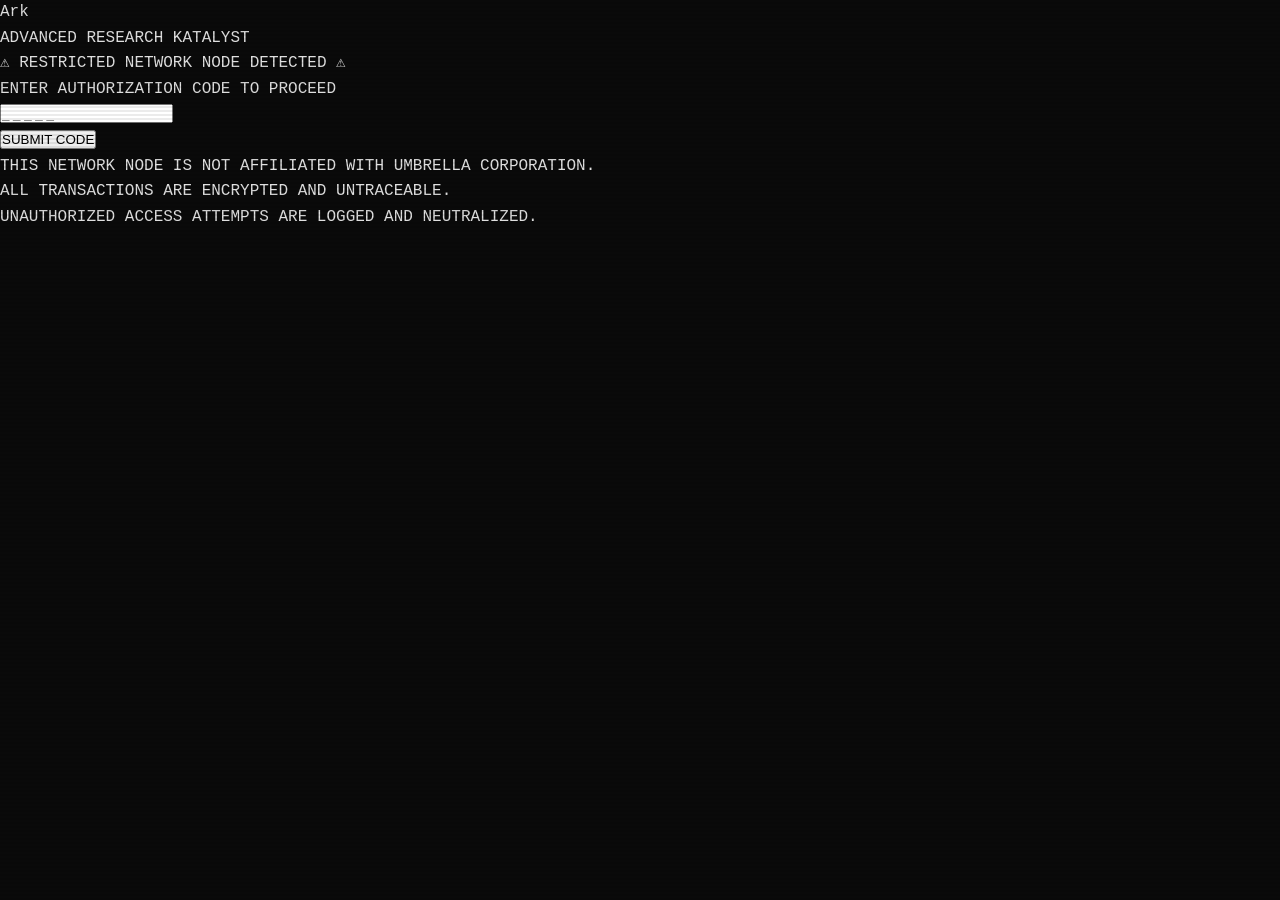
==== ark-lab.html @ cd8a6243 "added the frame of the access gate page." ====
<!DOCTYPE html>
<html lang="en">
  <head>
    <meta charset="UTF-8">
    <meta name="viewport" content="width=device-width, initial-scale=1.0">
    <title>ARK Laboratory | Restricted Access</title>
    <link rel="stylesheet" href="style.css">
  </head>
  <body>
    
    <!-- Screen Styling -->
    <div class="scanlines"></div>
    <div class="glitch-overlay"></div> 


    <div class="ark-gate" id="artGate">
      <div class="ark-gate-content">

        <!-- Ark Logo -->
        <div class="ark-logo">
          <p class="ark-logo-text">Ark</p>
          <p class="ark-logo-sub">ADVANCED RESEARCH KATALYST</p>
        </div>

        <!-- Warning -->
        <div class="ark-warning">
          ⚠ RESTRICTED NETWORK NODE DETECTED ⚠
        </div>

        <!-- Instruction -->
        <p class="ark-instruction">ENTER AUTHORIZATION CODE TO PROCEED</p>

        <!-- Input -->
        <div class="ark-input-container">
          <input 
            type="password"
            id="arkInput"
            class="ark-input"
            maxlength="10"
            placeholder="_ _ _ _ _"
            autocomplete="off">
        </div>

        <!-- Submit Button -->
        <button class="ark-submit-btn" id="arkSubmit">SUBMIT CODE</button>

        <!-- Feedback Message -->
        <div class="ark-feedback" id="arkFeedback"></div>

        <!-- Disclaimer -->
        <p class="ark-disclaimer">
          THIS NETWORK NODE IS NOT AFFILIATED WITH UMBRELLA CORPORATION.<br>
          ALL TRANSACTIONS ARE ENCRYPTED AND UNTRACEABLE. <br>
          UNAUTHORIZED ACCESS ATTEMPTS ARE LOGGED AND NEUTRALIZED.
        </p>
      </div>
    </div>
  </body>
</html>
---- style.css ----
/* =====================
   GLOBAL STYLES
===================== */

* {
  margin: 0;
  padding: 0;
  box-sizing: border-box;
}

body {
  background-color: #0a0a0a;
  color: #e0e0e0;
  font-family: 'Courier New', Courier, monospace;
  line-height: 1.6;
}

h1, h2, h3 {
  letter-spacing: 0.1em;
  text-transform: uppercase;
}

a {
  text-decoration: none;
  color: inherit;
}

img {
  max-width: 100%;
  display: block;
}

/* =====================
   NAVBAR
===================== */

.navbar {
  display: flex;
  align-items: center;
  justify-content: space-between;
  padding: 15px 40px;
  background-color: #111111;
  border-bottom: 2px solid #cc0000;
  position: sticky;
  top: 0;
  z-index: 100;
}

.nav-logo {
  width: 50px;
  height: 50px;
  object-fit: contain;
  cursor: pointer;
  transition: filter 0.3s ease;
}

.nav-logo:hover {
  filter: drop-shadow(0 0 10px #cc0000);
}

.nav-links {
  list-style: none;
  display: flex;
  gap: 40px;
}

.nav-links a {
  color: #e0e0e0;
  font-size: 0.85rem;
  letter-spacing: 0.15em;
  text-transform: uppercase;
  transition: color 0.3s ease;
}

.nav-links a:hover {
  color: #cc0000;
}

/* =====================
   LANDING PAGE
===================== */

.landing {
  display: flex;
  flex-direction: column;
  align-items: center;
  justify-content: center;
  min-height: calc(100vh - 82px);
  text-align: center;
  padding: 40px 20px;
  background-color: #0a0a0a;
}

.logo-container img {
  width: 150px;
  height: 150px;
  object-fit: contain;
  margin-bottom: 30px;
  filter: drop-shadow(0 0 20px #cc0000);
}

.company-title {
  font-size: 3rem;
  color: #ffffff;
  letter-spacing: 0.3rem;
  margin-bottom: 10px;
}

.company-subtitle {
  font-size: 0.9rem;
  color: #888888;
  letter-spacing: 0.3rem;
  margin-bottom: 40px;
  text-transform: uppercase;
}

.warning-badge {
  border: 1px solid #cc0000;
  color: #cc0000;
  padding: 10px 30px;
  font-size: 0.8rem;
  letter-spacing: 0.2rem;
  margin-bottom: 40px;
  animation: flicker 3s infinite;
}

.enter-btn {
  background-color: #cc0000;
  color: #ffffff;
  border: none;
  padding: 15px 50px;
  font-family: 'Courier New', Courier, monospace;
  font-size: 1rem;
  letter-spacing: 0.2rem;
  cursor: pointer;
  transition: background-color 0.3s ease, box-shadow 0.3s ease;
}

.enter-btn:hover {
  background-color: #aa0000;
  box-shadow: 0 0 20px #cc0000;
}

@keyframes flicker {
  0%   { opacity: 1; }
  5%   { opacity: 0.5; }
  6%   { opacity: 1; }
  20%  { opacity: 1; }
  21%  { opacity: 0.2; }
  22%  { opacity: 1; }
  40%  { opacity: 1; }
  41%  { opacity: 0.6; }
  43%  { opacity: 0; }
  44%  { opacity: 1; }
  70%  { opacity: 1; }
  71%  { opacity: 0.15; }
  72%  { opacity: 1; }
  90%  { opacity: 1; }
  91%  { opacity: 0; }
  92%  { opacity: 0.5; }
  93%  { opacity: 0; }
  94%  { opacity: 1; }
  100% { opacity: 1; }
}

/* =====================
   PAGE HEADER
===================== */

.page-header {
  text-align: center;
  padding: 50px 20px 30px;
  border-bottom: 1px solid #222222;
  margin-bottom: 50px;
}

.page-header h1 {
  font-size: 2.5rem;
  color: #ffffff;
  letter-spacing: 0.3em;
  margin-bottom: 50px;
}

.page-header p {
  color: #cc0000;
  font-size: 0.8rem;
  letter-spacing: 0.2em;
}

/* =====================
   CREATURE GRID
===================== */

.creature-grid {
  display: grid;
  grid-template-columns: repeat(auto-fill, minmax(280px, 1fr));
  gap: 30px;
  padding: 0 60px 60px;
  max-width: 1400px;
  margin: 0 auto;
}

.creature-card {
  background-color: #111111;
  border: 1px solid #222222;
  transition: border-color 0.3s ease, 
              transform 0.3s ease,
              box-shadow 0.3s ease;
  overflow: hidden;
}

.creature-card:hover {
  border-color: #cc0000;
  transform: translateY(-8px);
  box-shadow: 0 5px 10px rgba(204, 0, 0, 0.3),
              0 10px 20px rgba(0, 0, 0, 0.8);
  animation: float 1s ease-in-out infinite;
}

.creature-card img {
  width: 100%;
  height: 250px;
  object-fit: cover;
  filter: grayscale(30%);
  transition: filter 0.3s ease;
}

.creature-card:hover img {
  filter: grayscale(0%);
}

.card-info {
  padding: 20px;
  border-top: 1px solid #222222;
}

.card-info h2 {
  font-size: 1.2rem;
  color: #ffffff;
  letter-spacing: 0.1em;
  margin-bottom: 15px;
}

.card-info .virus-origin {
  font-size: 0.8rem;
  color: #888888;
  letter-spacing: 0.1em;
  margin-bottom: 15px;
}

.threat-level {
  font-size: 0.8rem;
  color: #888888;
  letter-spacing: 0.1em;
  margin-bottom: 15px;
}

/* =====================
   FLOAT ANIMATION
===================== */

@keyframes float {
  0%   { transform: translateY(0px); }
  50%  { transform: translateY(-8px); }
  100% { transform: translateY(0px); }
}

/* =====================
   THREAT LEVEL COLORS
===================== */

.low {
  color: #00cc44;
  font-weight: bold;
}

.moderate {
  color: #ccaa00;
  font-weight: bold;
}

.high {
  color: #cc6600;
  font-weight: bold;
}

.critical {
  color: #cc0000;
  font-weight: bold;
  animation: flicker 3s infinite;
}

/* =====================
   VIEW FILE BUTTON
===================== */

.view-file-btn {
  display: inline-block;
  background-color: transparent;
  border: 1px solid #cc0000;
  color: #cc0000;
  padding: 8px 20px;
  font-family: 'Courier New', Courier, monospace;
  font-size: 0.75rem;
  letter-spacing: 0.15em;
  text-transform: uppercase;
  transition: background-color 0.3s ease, color 0.3s ease;
}

.view-file-btn:hover {
  background-color: #cc0000;
  color: #ffffff;
}

/* =====================
   FILE HEADER
===================== */

.file-header {
  text-align: center;
  padding: 50px 20px 30px;
  border-bottom: 1px solid #222222;
  margin-bottom: 50px;
}

.file-label {
  color: #cc0000;
  font-size: 0.75rem;
  letter-spacing: 0.3em;
  margin-bottom: 15px;
}

.creature-name {
  font-size: 3.5rem;
  color: #ffffff;
  letter-spacing: 0.4em;
  margin-bottom: 15px;
}

.file-id {
  color: #888888;
  font-size: 0.8rem;
  letter-spacing: 0.2em;
}

/* =====================
   FILE CONTENT
===================== */

.file-content {
  display: flex;
  gap: 60px;
  padding: 0 80px 80px;
  max-width: 1400px;
  margin: 0 auto;
}

.file-image {
  flex: 1;
  display: flex;
  flex-direction: column;
  align-items: center;
}

.file-image img {
  width: 100%;
  max-width: 450px;
  border: 1px solid #222222;
  filter: grayscale(30%);
}

.image-caption {
  margin-top: 15px;
  font-size: 0.75rem;
  color: #888888;
  letter-spacing: 0.2em;
  text-align: center;
}

.file-data {
  flex: 2;
  display: flex;
  flex-direction: column;
  gap: 25px;
}

.data-block {
  border-left: 2px solid #cc0000;
  padding-left: 20px;
  color: #cccccc;
}

.data-block h3 {
  font-size: 0.75rem;
  color: #cc0000;
  letter-spacing: 0.25em;
  margin-bottom: 8px;
}

.data-block p {
  font-size: 0.9rem;
  line-height: 1.8;
}

/* =====================
   BACK BUTTON
===================== */

.back-btn-container {
  text-align: center;
  padding: 20px 0 60px;
}

.back-btn {
  display: inline-block;
  border: 1px solid #444444;
  color: #888888;
  padding: 10px 30px;
  font-family: 'Courier New', Courier, monospace;
  font-size: 0.8rem;
  letter-spacing: 0.2em;
  text-transform: uppercase;
  transition: border-color 0.3s ease, color 0.3s ease;
}

.back-btn:hover {
  border-color: #cc0000;
  color: #cc0000;
}

.virus-list {
  display: flex;
  flex-direction: column;
  gap: 40px;
  padding: 0 80px 80px;
  max-width: 1400px;
  margin: 0 auto;
  color: #cccccc;
}

.virus-entry {
  border: 1px solid #222222;
  background-color: #111111;
  transition: border-color 0.3s ease, box-shadow 0.3s ease;
}

.virus-entry:hover {
  border-color: #cc0000;
  box-shadow: 0 0 30px rgba(204, 0, 0, 0.15);
}

.virus-header {
  display: flex;
  align-items: center;
  justify-content: space-between;
  padding: 20px 30px;
  border-bottom: 1px solid #222222;
  background-color: #0f0f0f;
}

.virus-name {
  font-size: 1.5rem;
  color: #ffffff;
  letter-spacing: 0.3em;
}

.virus-id {
  font-size: 0.75rem;
  color: #cc0000;
  letter-spacing: 0.2em;
}

.virus-details {
  display: grid;
  grid-template-columns: repeat(auto-fill, minmax(220px, 1fr));
  gap: 0;
  padding: 0;
}

.virus-stat {
  padding: 25px 30px;
  border-right: 1px solid #222222;
}

.virus-stat:last-child {
  grid-column: span 2;
  border-right: none;
  border-bottom: none;
}

.virus-stat h3 {
  font-size: 0.7rem;
  color: #cc0000;
  letter-spacing: 0.25em;
  margin-bottom: 10px;
}

.virus-stat p {
  font-size: 0.85rem;
  line-height: 1.8;
}

/* =====================
   FILE PAGE LOAD ANIMATION
===================== */

.file-header,
.file-image,
.data-block,
.back-btn-container {
  opacity: 0;
  transform: translateY(20px);
  animation: fadeInUp 0.5s ease forwards;
}

@keyframes fadeInUp {
  0%   { opacity: 0; transform: translateY(20px); }
  100% { opacity: 1; transform: translateY(0px); }
}

/* Stagger each element */
.file-header          { animation-delay: 0.1s; }
.file-image           { animation-delay: 0.3s; }
.data-block:nth-child(1) { animation-delay: 0.5s; }
.data-block:nth-child(2) { animation-delay: 0.7s; }
.data-block:nth-child(3) { animation-delay: 0.9s; }
.data-block:nth-child(4) { animation-delay: 1.1s; }
.data-block:nth-child(5) { animation-delay: 1.3s; }
.data-block:nth-child(6) { animation-delay: 1.5s; }
.back-btn-container   { animation-delay: 1.7s; }

/* =====================
   SCANLINE EFFECT
===================== */

.scanlines {
  position: fixed;
  top: 0;
  left: 0;
  width: 100%;
  height: 100%;
  background: repeating-linear-gradient(
    to bottom,
    transparent 0px,
    transparent 2px,
    rgba(0, 0, 0, 0.08) 2px,
    rgba(0, 0, 0, 0.08) 4px
  );
  pointer-events: none;
  z-index: 9999;
}

/* =====================
   ACTIVE NAV LINK
===================== */

.nav-links a.active {
  color: #cc0000;
  border-bottom: 1px solid #cc0000;
  padding-bottom: 3px;
}

/* =====================
   FOOTER
===================== */

.footer {
  display: flex;
  align-items: center;
  justify-content: space-between;
  padding: 30px 60px;
  border-top: 2px solid #cc0000;
  background-color: #111111;
  margin-top: 60px;
  gap: 20px;
}

.footer-logo {
  display: flex;
  align-items: center;
  gap: 15px;
}

.footer-logo img {
  width: 35px;
  height: 35px;
  object-fit: contain;
  filter: drop-shadow(0 0 8px #cc0000);
}

.footer-logo span {
  font-size: 0.75rem;
  color: #888888;
  letter-spacing: 0.2em;
}

.footer-middle {
  text-align: center;
  flex: 1;
  padding: 0 40px;
}

.footer-classified {
  color: #cc0000;
  font-size: 0.75rem;
  letter-spacing: 0.2em;
  margin-bottom: 8px;
  animation: flicker 3s infinite;
}

.footer-sub {
  color: #444444;
  font-size: 0.65rem;
  letter-spacing: 0.1em;
  line-height: 1.6;
}

.footer-copy {
  text-align: right;
}

.footer-copy p {
  color: #444444;
  font-size: 0.7rem;
  letter-spacing: 0.15em;
  line-height: 1.8;
}

/* =====================
   SCROLLBAR
===================== */

::-webkit-scrollbar {
  width: 8px;
}

::-webkit-scrollbar-track {
  background-color: #0a0a0a;
}

::-webkit-scrollbar-thumb {
  background-color: #cc0000;
  border-radius: 0px;
}

::-webkit-scrollbar-thumb:hover {
  background-color: #aa0000;
}

/* =====================
   GLITCH TRANSITION
===================== */

.glitch-overlay {
  position: fixed;
  top: 0;
  left: 0;
  width: 100%;
  height: 100%;
  opacity: 0;
  pointer-events: none;
  z-index: 99998;
  background-image: 
    repeating-linear-gradient(
      0deg,
      rgba(0, 0, 0, 0.3) 0px,
      rgba(0, 0, 0, 0.3) 1px,
      transparent 1px,
      transparent 2px
    ),
    repeating-linear-gradient(
      90deg,
      rgba(20, 20, 20, 0.2) 0px,
      rgba(20, 20, 20, 0.2) 1px,
      transparent 1px,
      transparent 3px
    );
  background-color: #111111;
}

.glitch-overlay.glitch-out {
  animation: glitchOut 0.5s ease forwards;
}

.glitch-overlay.glitch-in {
  animation: glitchIn 0.6s ease forwards;
}

.glitch-overlay.active {
  pointer-events: all;
}

@keyframes glitchOut {
  0%   { opacity: 0; }
  10%  { opacity: 0.4; }
  15%  { opacity: 0.1; }
  25%  { opacity: 0.6; }
  30%  { opacity: 0.2; }
  45%  { opacity: 0.7; }
  50%  { opacity: 0.3; }
  65%  { opacity: 0.8; }
  75%  { opacity: 0.4; }
  90%  { opacity: 0.9; }
  100% { opacity: 1; }
}

@keyframes glitchIn {
  0%   { opacity: 1; }
  15%  { opacity: 0.7; }
  20%  { opacity: 0.9; }
  35%  { opacity: 0.4; }
  40%  { opacity: 0.6; }
  55%  { opacity: 0.3; }
  60%  { opacity: 0.5; }
  75%  { opacity: 0.2; }
  85%  { opacity: 0.3; }
  95%  { opacity: 0.1; }
  100% { opacity: 0; }
}

/* =====================
   LOADER SCREEN
===================== */

.loader-screen {
  position: fixed;
  top: 0;
  left: 0;
  width: 100%;
  height: 100%;
  background-color: #0a0a0a;
  display: flex;
  align-items: center;
  justify-content: center;
  z-index: 99997;
  opacity: 0;
  pointer-events: none;
  transition: opacity 0.3s ease;
}

.loader-screen.active {
  opacity: 1;
  pointer-events: all;
}

.loader-content {
  display: flex;
  flex-direction: column;
  align-items: center;
  text-align: center;
  gap: 20px;
  width: 500px;
}

.loader-logo {
  width: 100px;
  height: 100px;
  object-fit: contain;
  filter: drop-shadow(0 0 20px #cc0000);
  animation: flicker 3s infinite;
}

.loader-title {
  font-size: 1.8rem;
  color: #ffffff;
  letter-spacing: 0.4em;
}

.loader-subtitle {
  font-size: 0.75rem;
  color: #888888;
  letter-spacing: 0.3em;
  text-transform: uppercase;
}

.loader-status {
  font-size: 0.8rem;
  color: #cc0000;
  letter-spacing: 0.2em;
  min-height: 20px;
  animation: flicker 2s infinite;
}

.loader-bar-container {
  width: 100%;
  height: 4px;
  background-color: #222222;
  border: 1px solid #333333;
}

.loader-bar {
  height: 100%;
  width: 0%;
  background-color: #cc0000;
  transition: width 0.1s ease;
  box-shadow: 0 0 10px #cc0000;
}

.loader-percent {
  font-size: 0.85rem;
  color: #888888;
  letter-spacing: 0.2em;
}

.loader-warning {
  font-size: 0.65rem;
  color: #444444;
  letter-spacing: 0.15em;
  margin-top: 20px;
  animation: flicker 3s infinite;
}

/* =====================
   VIRUS COLORS
===================== */

.virus-t {
  color: #39ff14;
  font-weight: bold;
}

.virus-g {
  color: #9b30ff;
  font-weight: bold;
}

.virus-plagas {
  color: #ff8c00;
  font-weight: bold;
}

.virus-mold {
  color: #00b894;
  font-weight: bold;
}

/* =====================
   ANCHOR OFFSET FIX
===================== */

.virus-entry {
  scroll-margin-top: 90px;
}

/* =====================
   VIRUS ENTRY GLOW ON HOVER
===================== */

#t-virus:hover {
  border-color: #39ff14;
  box-shadow: 0 0 30px rgba(57, 255, 20, 0.2);
}

#g-virus:hover {
  border-color: #9b30ff;
  box-shadow: 0 0 30px rgba(155, 48, 255, 0.2);
}

#las-plagas:hover {
  border-color: #ff8c00;
  box-shadow: 0 0 30px rgba(255, 140, 0, 0.2);
}

#the-mold:hover {
  border-color: #00b894;
  box-shadow: 0 0 30px rgba(0, 184, 148, 0.2);
}

/* =====================
   VIRUS HIGHLIGHT ON JUMP
===================== */

@keyframes highlightTVirus {
  0%   { box-shadow: none; border-color: #222222; }
  20%  { box-shadow: 0 0 60px rgba(57, 255, 20, 0.5); border-color: #39ff14; }
  40%  { box-shadow: 0 0 40px rgba(57, 255, 20, 0.2); border-color: #39ff14; }
  60%  { box-shadow: 0 0 60px rgba(57, 255, 20, 0.5); border-color: #39ff14; }
  80%  { box-shadow: 0 0 20px rgba(57, 255, 20, 0.1); border-color: #444444; }
  100% { box-shadow: none; border-color: #222222; }
}

@keyframes highlightGVirus {
  0%   { box-shadow: none; border-color: #222222; }
  20%  { box-shadow: 0 0 60px rgba(155, 48, 255, 0.5); border-color: #9b30ff; }
  40%  { box-shadow: 0 0 40px rgba(155, 48, 255, 0.2); border-color: #9b30ff; }
  60%  { box-shadow: 0 0 60px rgba(155, 48, 255, 0.5); border-color: #9b30ff; }
  80%  { box-shadow: 0 0 20px rgba(155, 48, 255, 0.1); border-color: #444444; }
  100% { box-shadow: none; border-color: #222222; }
}

@keyframes highlightPlagas {
  0%   { box-shadow: none; border-color: #222222; }
  20%  { box-shadow: 0 0 60px rgba(255, 140, 0, 0.5); border-color: #ff8c00; }
  40%  { box-shadow: 0 0 40px rgba(255, 140, 0, 0.2); border-color: #ff8c00; }
  60%  { box-shadow: 0 0 60px rgba(255, 140, 0, 0.5); border-color: #ff8c00; }
  80%  { box-shadow: 0 0 20px rgba(255, 140, 0, 0.1); border-color: #444444; }
  100% { box-shadow: none; border-color: #222222; }
}

@keyframes highlightMold {
  0%   { box-shadow: none; border-color: #222222; }
  20%  { box-shadow: 0 0 60px rgba(0, 184, 148, 0.5); border-color: #00b894; }
  40%  { box-shadow: 0 0 40px rgba(0, 184, 148, 0.2); border-color: #00b894; }
  60%  { box-shadow: 0 0 60px rgba(0, 184, 148, 0.5); border-color: #00b894; }
  80%  { box-shadow: 0 0 20px rgba(0, 184, 148, 0.1); border-color: #444444; }
  100% { box-shadow: none; border-color: #222222; }
}

#t-virus.highlighted   { animation: highlightTVirus 2s ease forwards; }
#g-virus.highlighted   { animation: highlightGVirus 2s ease forwards; }
#las-plagas.highlighted { animation: highlightPlagas 2s ease forwards; }
#the-mold.highlighted  { animation: highlightMold 2s ease forwards; }
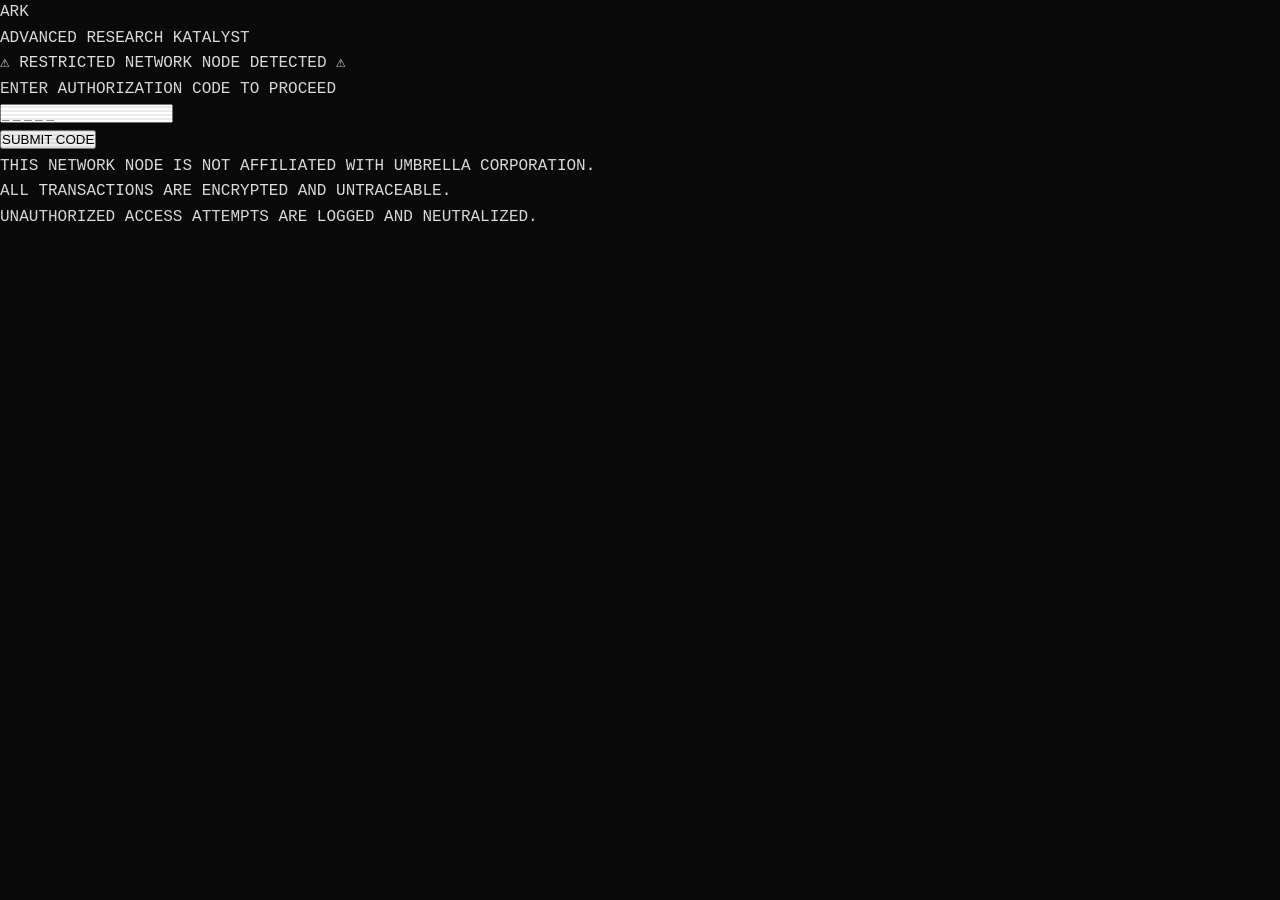
==== commit f86716cf: "updated files" ====
--- a/ark-lab.html
+++ b/ark-lab.html
@@ -18,7 +18,7 @@
 
         <!-- Ark Logo -->
         <div class="ark-logo">
-          <p class="ark-logo-text">Ark</p>
+          <p class="ark-logo-text">ARK</p>
           <p class="ark-logo-sub">ADVANCED RESEARCH KATALYST</p>
         </div>
 
--- a/style.css
+++ b/style.css
@@ -909,4 +909,8 @@
 #t-virus.highlighted   { animation: highlightTVirus 2s ease forwards; }
 #g-virus.highlighted   { animation: highlightGVirus 2s ease forwards; }
 #las-plagas.highlighted { animation: highlightPlagas 2s ease forwards; }
-#the-mold.highlighted  { animation: highlightMold 2s ease forwards; }+#the-mold.highlighted  { animation: highlightMold 2s ease forwards; }
+
+/* =====================
+   ARK LAB GATE
+===================== */
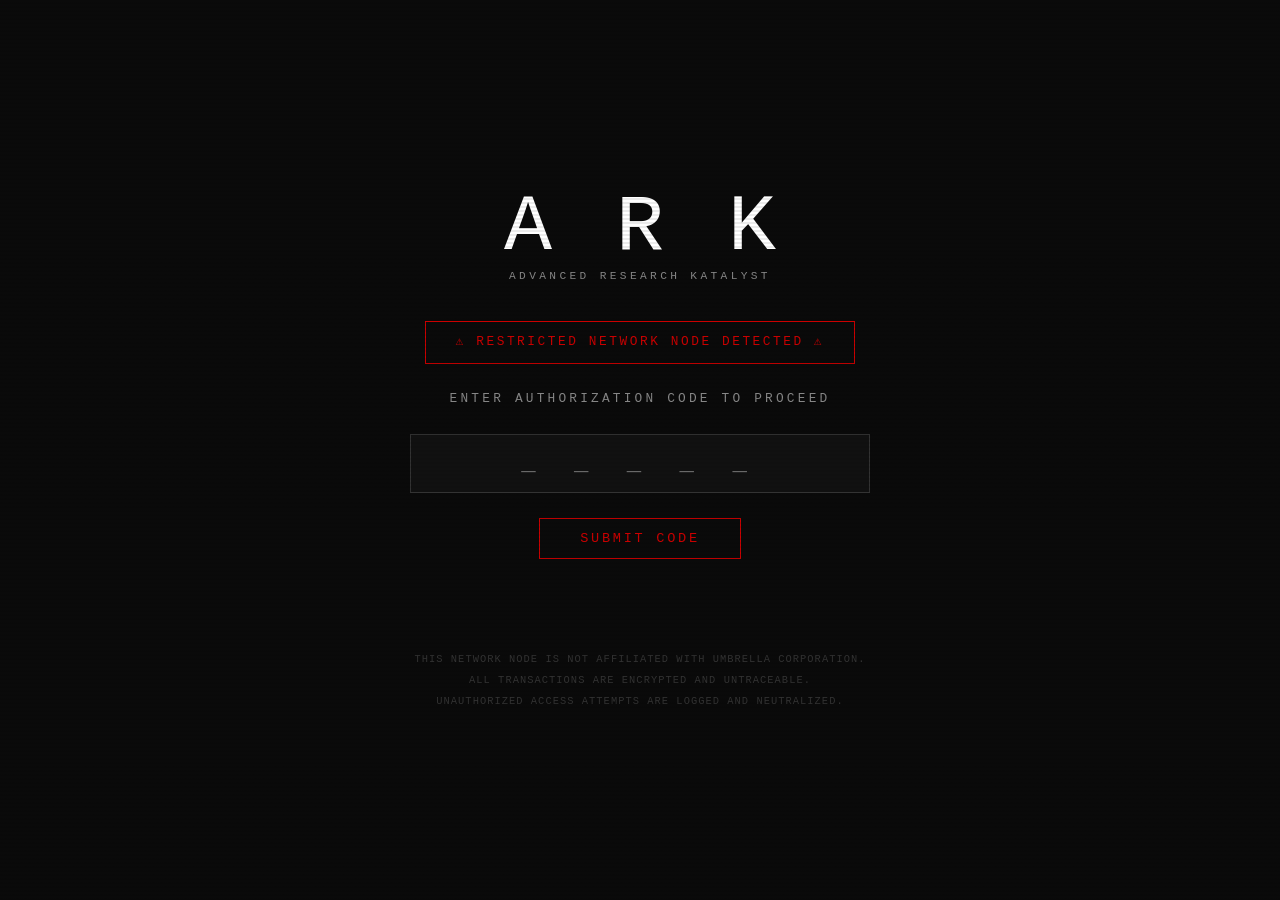
==== commit c94c0da2: "created the javascript to the login page" ====
--- a/ark-lab.html
+++ b/ark-lab.html
@@ -55,5 +55,79 @@
         </p>
       </div>
     </div>
+    <script>
+      const overlay = document.querySelector('.glitch-overlay');
+      overlay.classList.add('glitch-in');
+
+      const SECRET_CODE = 'HOPE';
+
+      const arkInput = document.getElementById('arkInput');
+      const arkSubmit = document.getElementById('arkSubmit');
+      const arkFeedback = document.getElementById('arkFeedback');
+      const arkGate = document.getElementById('arkGate');
+
+      // Allow Enter key to submit
+      arkInput.addEventListener('keydown', function(e) {
+        if (e.key === 'Enter') checkCode();
+      });
+
+      arkSubmit.addEventListener('click', checkCode);
+
+      function checkCode() {
+        const input = arkInput.value.toUpperCase().trim();
+
+        if (input === SECRET_CODE){
+
+          //Correct code - access granted sequence
+          arkFeedback.className = 'ark-feedback success';
+          arkFeedback.textContent = '✓ CODE ACCEPTED — DECRYPTING ACCESS...';
+
+          arkSubmit.disabled = true;
+          arkInput,disabled = true;
+
+          setTimeout(() => {
+            arkFeedback.textContent = '✓ IDENTITY VERIFIED — LOADING CATALOG...'
+          }, 800);
+
+          setTimeout(() => {
+            arkFeedback.textContent = '✓ WELCOME TO ARK LABORATORY...'
+          }, 1600);
+          
+          setTimeout(() =>{
+            // Glitch out then show shop
+            overlay.classList.remove('glitch-in');
+            overlay.classList.add('active', 'glitch-out');
+            setTimeout(() => {
+              window.location.href = 'ark-shop.html';
+            }, 500);
+          }, 2400);
+
+        } else {
+
+          // Wrong code - access denied
+          arkFeedback.className = 'ark-feedback error';
+          arkFeedback.textContent = '✗ INVALID CODE — ACCESS DENIED';
+
+          arkInput.classList.add('shake');
+          setTimeout(() => {
+            arkInput.classList.remove('shake');
+            arkInput.value = '';
+          }, 600);
+        }
+      }
+          // Glitch transition for any links
+          document.querySelectorAll('a').forEach(link => {
+            link.addEventListener('click', function(e) {
+              const href = this.getAttribute('href');
+              if (!href || href.startsWith('http')) return;
+              e.preventDefault();
+              overlay.classList.remove('glitch-in');
+              overlay.classList.add('active', 'glitch-out');
+              setTimeout(() => {
+                window.location.href = href;
+              }, 500);
+            });
+          });
+    </script>
   </body>
 </html>
--- a/style.css
+++ b/style.css
@@ -913,4 +913,136 @@
 
 /* =====================
    ARK LAB GATE
-===================== */+===================== */
+
+.ark-gate {
+  position: fixed;
+  top: 0;
+  left: 0;
+  width: 100%;
+  height: 100%;
+  background-color: #0a0a0a;
+  display: flex;
+  align-items: center;
+  justify-content: center;
+  z-index: 1000;
+}
+
+.ark-gate-content {
+  display: flex;
+  flex-direction: column;
+  align-items: center;
+  text-align: center;
+  gap: 25px;
+  width: 500px;
+  padding: 20px;
+}
+
+.ark-logo {
+  margin-bottom: 10px;
+}
+
+.ark-logo-text {
+  font-size: 5rem;
+  color: #ffffff;
+  letter-spacing: 0.8em;
+  line-height: 1;
+  text-indent: 0.8em;
+}
+
+.ark-logo-sub {
+  font-size: 0.7rem;
+  color: #888888;
+  letter-spacing: 0.3em;
+}
+
+.ark-warning {
+  color: #cc0000;
+  font-size: 0.8rem;
+  letter-spacing: 0.2em;
+  border: 1px solid #cc0000;
+  padding: 10px 30px;
+  animation: flicker 3s infinite;
+}
+
+.ark-instruction {
+  color: #888888;
+  font-size: 0.8rem;
+  letter-spacing: 0.25em;
+}
+
+.ark-input-container {
+  width: 100%;
+}
+
+.ark-input {
+  width: 100%;
+  background-color: #111111;
+  border: 1px solid #333333;
+  color: #ffffff;
+  font-family: 'Courier New', Courier, monospace;
+  font-size: 1.5rem;
+  letter-spacing: 0.5em;
+  text-align: center;
+  padding: 15px;
+  outline: none;
+  transition: border-color 0.3s ease;
+}
+
+.ark-input:focus {
+  border-color: #cc0000;
+}
+
+.ark-submit-btn {
+  background-color: transparent;
+  border: 1px solid #cc0000;
+  color: #cc0000;
+  font-family: 'Courier New', Courier, monospace;
+  font-size: 0.85rem;
+  letter-spacing: 0.2em;
+  padding: 12px 40px;
+  cursor: pointer;
+  transition: background-color 0.3s ease, color 0.3s ease;
+}
+
+.ark-submit-btn:hover {
+  background-color: #cc0000;
+  color: #ffffff;
+}
+
+.ark-feedback {
+  font-size: 0.8rem;
+  letter-spacing: 0.2em;
+  min-height: 20px;
+}
+
+.ark-feedback.success {
+  color: #39ff14;
+}
+
+.ark-feedback.error {
+  color: #cc0000;
+  animation: flicker 0.5s ease;
+}
+
+.ark-disclaimer {
+  font-size: 0.65rem;
+  color: #333333;
+  letter-spacing: 0.1em;
+  line-height: 2;
+  margin-top: 20px;
+}
+
+@keyframes shake {
+  0%   { transform: translateX(0); }
+  20%  { transform: translateX(-10px); }
+  40%  { transform: translateX(10px); }
+  60%  { transform: translateX(-10px); }
+  80%  { transform: translateX(10px); }
+  100% { transform: translateX(0); }
+}
+
+.ark-input.shake {
+  animation: shake 0.5 ease;
+  border-color: #cc0000;
+}
